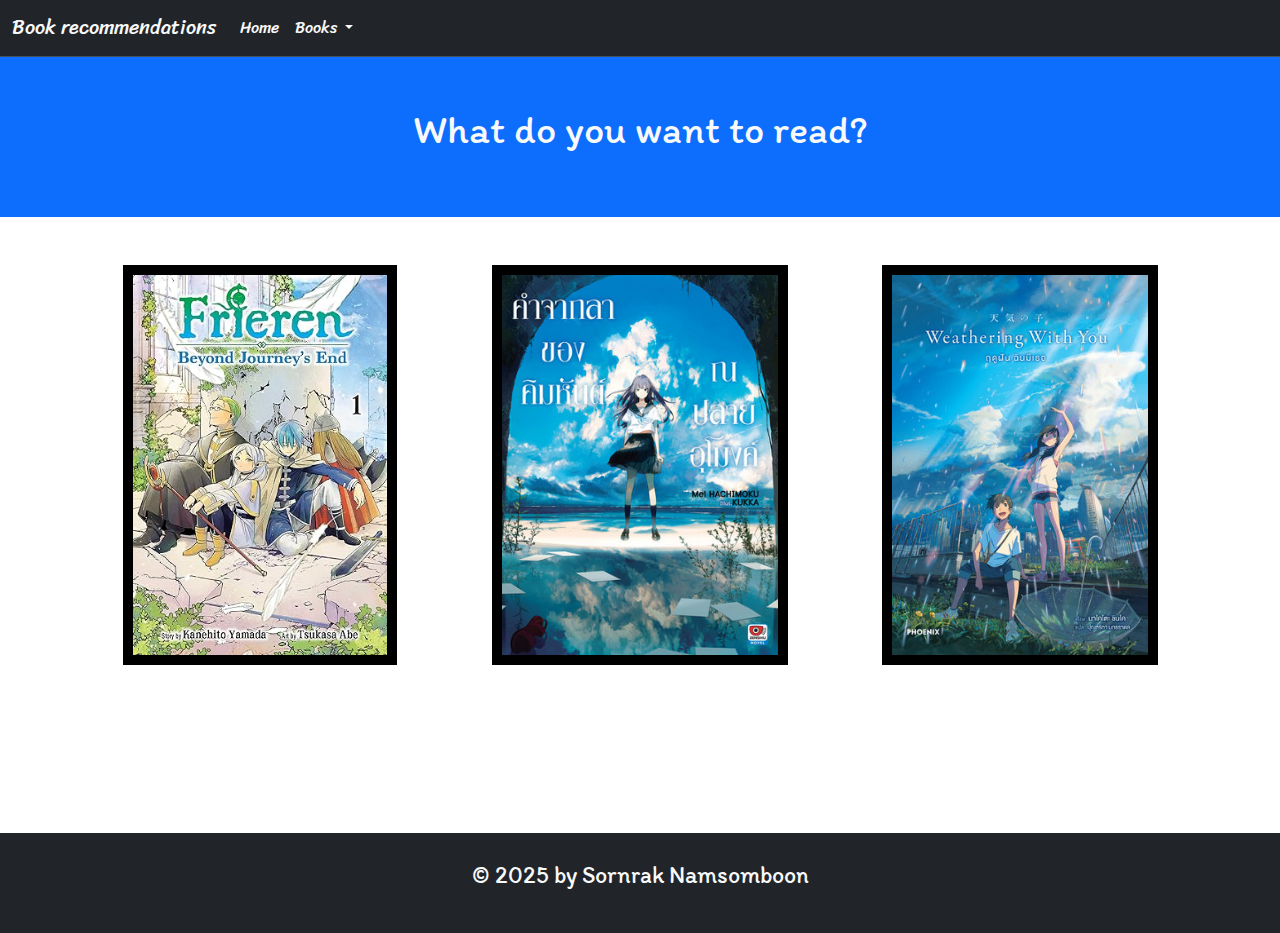
==== index.html @ 36dd8a45 "ver-2" ====
<!doctype html>
<html lang="en">
  <head>
    <meta charset="utf-8">
    <meta name="viewport" content="width=device-width, initial-scale=1">
    <title>แนะนำมังงะ นิยายที่ไม่ควรพลาด!</title>
    <meta name="keywords" content="แนะนำมังงะ, นิยาย, Sornrak">
    <meta name="description" content="แนะนำมังงะ นิยายที่ไม่ควรพลาด! โดย Sornrak">
    <link href="https://cdn.jsdelivr.net/npm/bootstrap@5.3.3/dist/css/bootstrap.min.css" rel="stylesheet" integrity="sha384-QWTKZyjpPEjISv5WaRU9OFeRpok6YctnYmDr5pNlyT2bRjXh0JMhjY6hW+ALEwIH" crossorigin="anonymous">
    <link rel="stylesheet" href="CSS/style.CSS">
    <link rel="preconnect" href="https://fonts.googleapis.com">
<link rel="preconnect" href="https://fonts.gstatic.com" crossorigin>
<link href="https://fonts.googleapis.com/css2?family=Itim&family=Sriracha&display=swap" rel="stylesheet">
  </head>
  <body>
 <!-- Navbar -->
 <nav class="navbar navbar-expand-lg bg-dark border-bottom border-body sticky-top" data-bs-theme="dark">
  <div class="container-fluid sriracha-regular">
    <a class="navbar-brand text-light " href="#">Book recommendations</a>
    <button class="navbar-toggler" type="button" data-bs-toggle="collapse" data-bs-target="#navbarSupportedContent" aria-controls="navbarSupportedContent" aria-expanded="false" aria-label="Toggle navigation">
      <span class="navbar-toggler-icon"></span>
    </button>
    <div class="collapse navbar-collapse" id="navbarSupportedContent">
      <ul class="navbar-nav me-auto mb-2 mb-lg-0">
        <li class="nav-item">
          <a class="nav-link active text-light" aria-current="page" href="/Index.html">Home</a>
        </li>
        <li class="nav-item dropdown">
          <a class="nav-link dropdown-toggle text-light" href="#" role="button" data-bs-toggle="dropdown" aria-expanded="false">
            Books
          </a>
          <ul class="dropdown-menu bg-black">
            <li><a class="dropdown-item text-light" href="Images/Frieren Thai.gif" target="_blank">Frieren</a></li>
            <li><a class="dropdown-item text-light" href="/Tunnel-to-summer.html" target="_blank">คําบอกลาของคิมหันต์</a></li>
            <li><a class="dropdown-item text-light" href="/Weathering-with-you.html" target="_blank">ฤดูฝัน ฉันมีเธอ</a></li>
          </ul>
        </li>
      </ul>
    </div>
  </div>
</nav>

  <!-- Hero Section -->
  <section class="bg-primary text-light text-center p-5">
    <div class="container itim-regular">
      <h1>What do you want to read?</h1>
      <p></p>
    </div>
  </section>

  <!-- Reader Types Section -->
  <section class="py-5">
    <div class="container text-center">
      <div class="row">
        <div class="col-md-4 ">
          <a href="/Friren.html" target="_blank"><img src="Images/Frieren.jpg"  alt="Book List" weight="400" height="400" class="img-frame"></a>
        </div>
        <div class="col-md-4 ">
          <a href="/Tunnel-to-summer.html" target="_blank"><img src="Images/Tunnel to summer.gif"  alt="Book List" weight="400" height="400" class="img-frame"></a>
      </div>
      <div class="col-md-4">
        <a href="/Weathering-with-you.html" target="_blank"><img src="Images/Weathering with u.gif"  alt="Book List" weight="400" height="400" class="img-frame"></a>
    </div>
      </div>
    </div>
  </section>

<br>
<br>
<br>
<br>
<br>
  <!-- Footer -->
  <footer class="bg-dark text-light text-center py-4">
    <div class="container itim-regular">
      <p>&copy; 2025 by Sornrak Namsomboon</p>
    </div>
  </footer>









    <script src="https://cdn.jsdelivr.net/npm/bootstrap@5.3.3/dist/js/bootstrap.bundle.min.js" integrity="sha384-YvpcrYf0tY3lHB60NNkmXc5s9fDVZLESaAA55NDzOxhy9GkcIdslK1eN7N6jIeHz" crossorigin="anonymous"></script>
  </body>
</html>
---- CSS/style.CSS ----
.img-frame{
    border-style: solid;
    border-color: rgb(0, 0, 0);
    border-width: 10px;



}

.itim-regular {
    font-family: "Itim", system-ui;
    font-weight: 400;
    font-style: normal;
  }
  
.sriracha-regular {
    font-family: "Sriracha", cursive;
    font-weight: 400;
    font-style: normal;
  }
  
.font-medium {
    font-size: 18px;


  }
.font-big {
    font-size: 24px;


  }
p {
    font-size: 24px;


  }
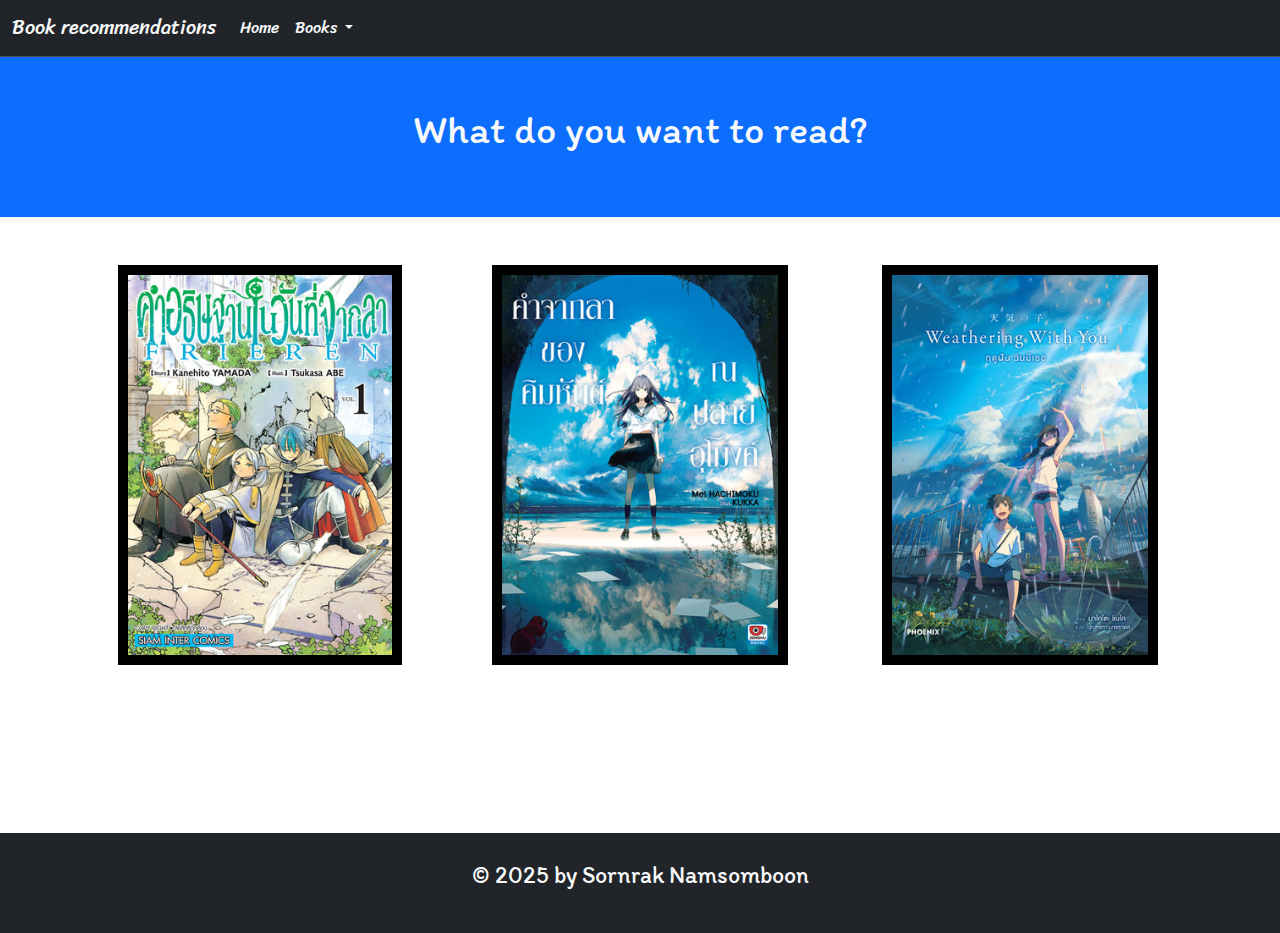
==== commit 87585ccf: "Add files via upload" ====
--- a/index.html
+++ b/index.html
@@ -30,7 +30,7 @@
             Books
           </a>
           <ul class="dropdown-menu bg-black">
-            <li><a class="dropdown-item text-light" href="Images/Frieren Thai.gif" target="_blank">Frieren</a></li>
+            <li><a class="dropdown-item text-light" href="/Friren.html" target="_blank">Frieren</a></li>
             <li><a class="dropdown-item text-light" href="/Tunnel-to-summer.html" target="_blank">คําบอกลาของคิมหันต์</a></li>
             <li><a class="dropdown-item text-light" href="/Weathering-with-you.html" target="_blank">ฤดูฝัน ฉันมีเธอ</a></li>
           </ul>
@@ -53,7 +53,7 @@
     <div class="container text-center">
       <div class="row">
         <div class="col-md-4 ">
-          <a href="/Friren.html" target="_blank"><img src="Images/Frieren.jpg"  alt="Book List" weight="400" height="400" class="img-frame"></a>
+          <a href="/Friren.html" target="_blank"><img src="Images/Frieren Thai.gif"  alt="Book List" weight="400" height="400" class="img-frame"></a>
         </div>
         <div class="col-md-4 ">
           <a href="/Tunnel-to-summer.html" target="_blank"><img src="Images/Tunnel to summer.gif"  alt="Book List" weight="400" height="400" class="img-frame"></a>
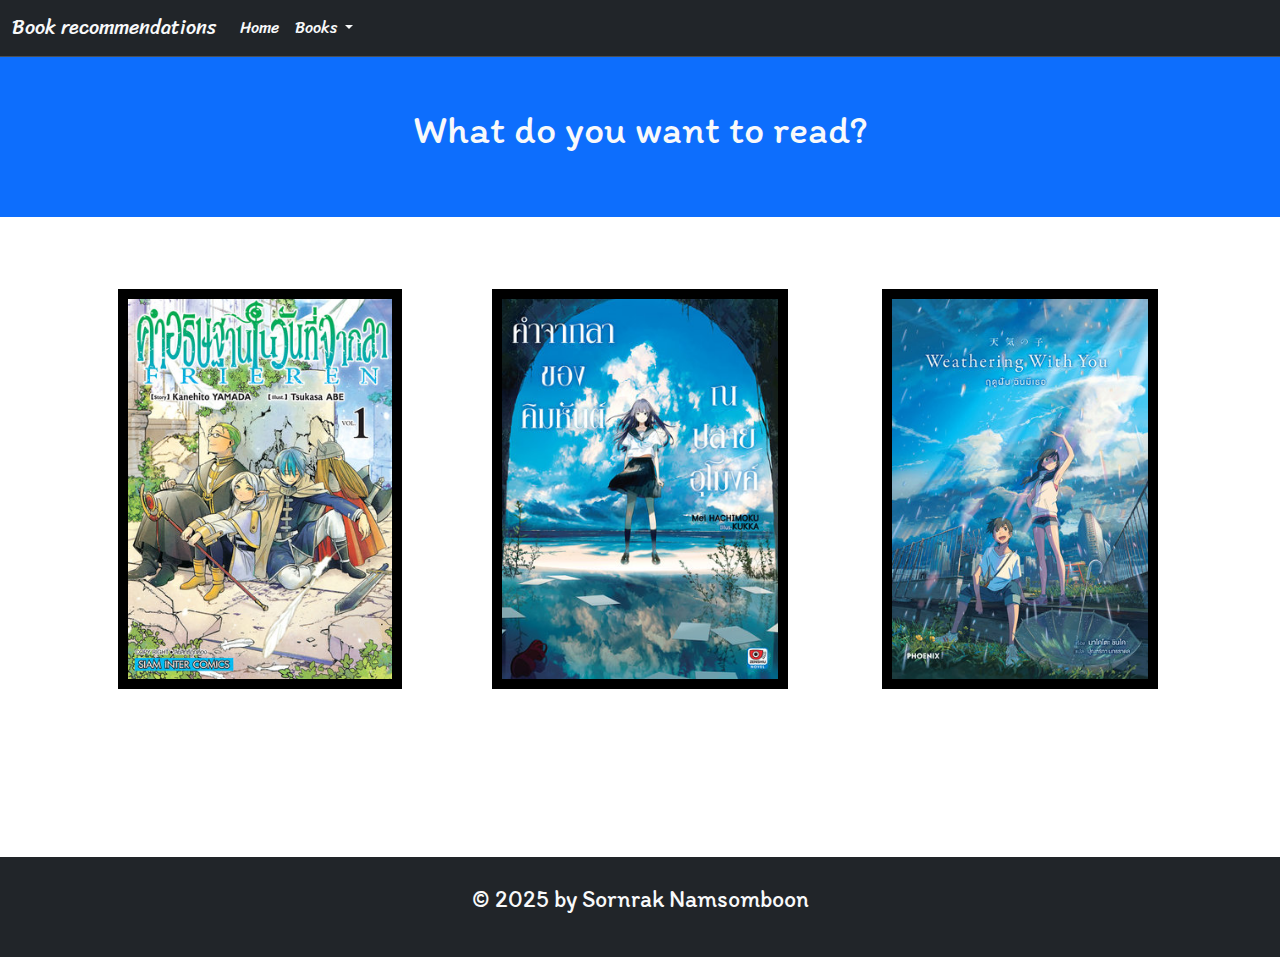
==== commit 76d11608: "Ver.3" ====
--- a/index.html
+++ b/index.html
@@ -23,16 +23,16 @@
     <div class="collapse navbar-collapse" id="navbarSupportedContent">
       <ul class="navbar-nav me-auto mb-2 mb-lg-0">
         <li class="nav-item">
-          <a class="nav-link active text-light" aria-current="page" href="/Index.html">Home</a>
+          <a class="nav-link active text-light" aria-current="page" href="index.html">Home</a>
         </li>
         <li class="nav-item dropdown">
           <a class="nav-link dropdown-toggle text-light" href="#" role="button" data-bs-toggle="dropdown" aria-expanded="false">
             Books
           </a>
           <ul class="dropdown-menu bg-black">
-            <li><a class="dropdown-item text-light" href="/Friren.html" target="_blank">Frieren</a></li>
-            <li><a class="dropdown-item text-light" href="/Tunnel-to-summer.html" target="_blank">คําบอกลาของคิมหันต์</a></li>
-            <li><a class="dropdown-item text-light" href="/Weathering-with-you.html" target="_blank">ฤดูฝัน ฉันมีเธอ</a></li>
+            <li><a class="dropdown-item text-light" href="Friren.html" target="_blank">Frieren</a></li>
+            <li><a class="dropdown-item text-light" href="Tunnel-to-summer.html" target="_blank">คําบอกลาของคิมหันต์</a></li>
+            <li><a class="dropdown-item text-light" href="Weathering-with-you.html" target="_blank">ฤดูฝัน ฉันมีเธอ</a></li>
           </ul>
         </li>
       </ul>
@@ -52,14 +52,14 @@
   <section class="py-5">
     <div class="container text-center">
       <div class="row">
-        <div class="col-md-4 ">
-          <a href="/Friren.html" target="_blank"><img src="Images/Frieren Thai.gif"  alt="Book List" weight="400" height="400" class="img-frame"></a>
+        <div class="col-md-4 pt-4">
+          <a href="Friren.html" target="_blank"><img src="Images/Frieren Thai.gif"  alt="Book List" weight="400" height="400" class="img-frame"></a>
         </div>
-        <div class="col-md-4 ">
-          <a href="/Tunnel-to-summer.html" target="_blank"><img src="Images/Tunnel to summer.gif"  alt="Book List" weight="400" height="400" class="img-frame"></a>
+        <div class="col-md-4 pt-4">
+          <a href="Tunnel-to-summer.html" target="_blank"><img src="Images/Tunnel to summer.gif"  alt="Book List" weight="400" height="400" class="img-frame"></a>
       </div>
-      <div class="col-md-4">
-        <a href="/Weathering-with-you.html" target="_blank"><img src="Images/Weathering with u.gif"  alt="Book List" weight="400" height="400" class="img-frame"></a>
+      <div class="col-md-4 pt-4">
+        <a href="Weathering-with-you.html" target="_blank"><img src="Images/Weathering with u.gif"  alt="Book List" weight="400" height="400" class="img-frame"></a>
     </div>
       </div>
     </div>
